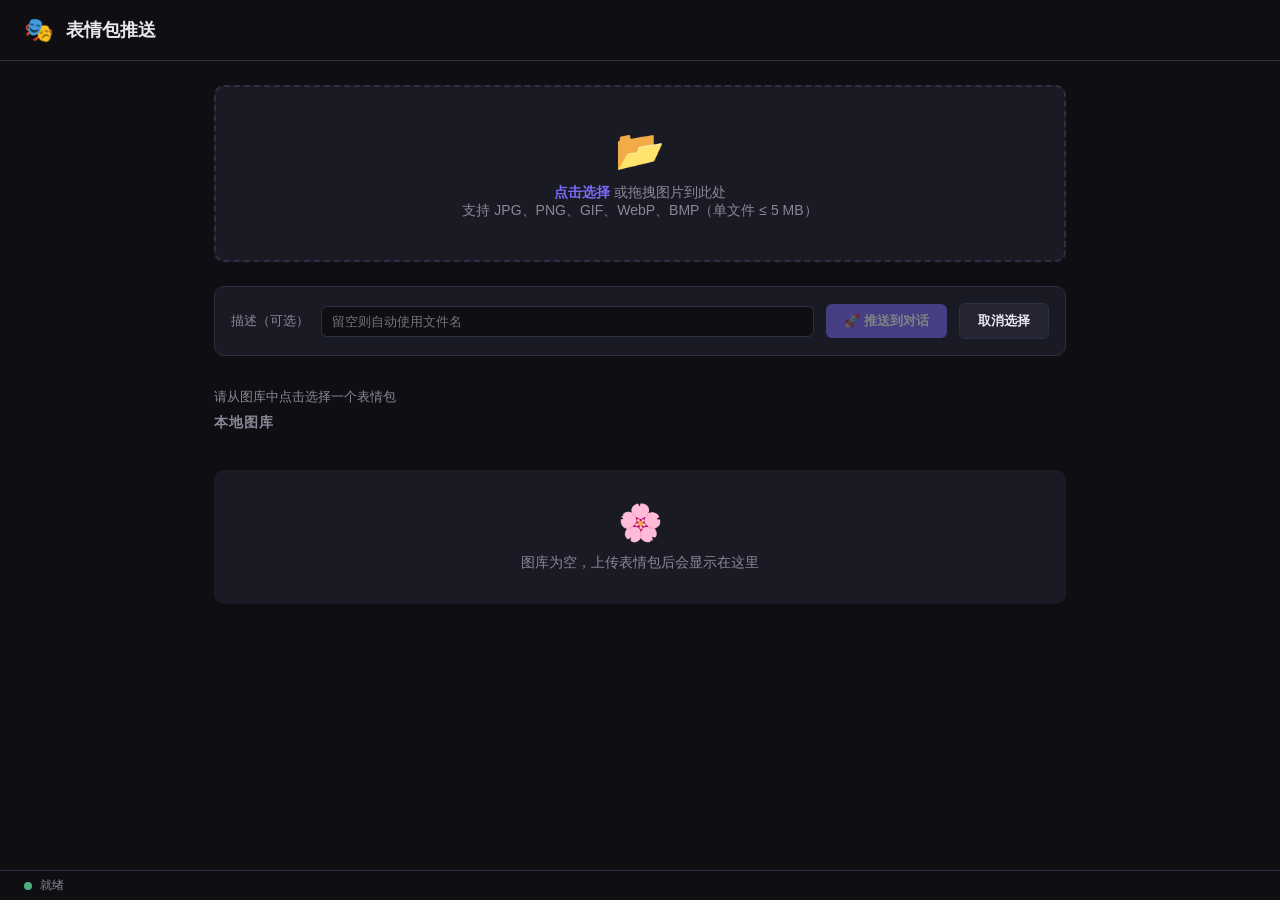
==== plugin/plugins/emoji_pusher/static/index.html @ 3d47edd1 "feat: add emoji_pusher plugin with Web UI, push_message integration, and unit tests Agent-Logs-Url: " ====
<!DOCTYPE html>
<html lang="zh-CN">
<head>
  <meta charset="UTF-8" />
  <meta name="viewport" content="width=device-width, initial-scale=1.0" />
  <title>表情包推送 — N.E.K.O</title>
  <style>
    *, *::before, *::after { box-sizing: border-box; margin: 0; padding: 0; }

    :root {
      --bg: #0f0f13;
      --surface: #1a1a24;
      --surface2: #242433;
      --border: #2e2e44;
      --accent: #7c6af7;
      --accent-hover: #9a8bff;
      --text: #e8e8f0;
      --text-muted: #888899;
      --success: #4caf7d;
      --error: #e05353;
      --radius: 10px;
    }

    body {
      font-family: -apple-system, BlinkMacSystemFont, "Segoe UI", Roboto, sans-serif;
      background: var(--bg);
      color: var(--text);
      min-height: 100vh;
      display: flex;
      flex-direction: column;
    }

    header {
      padding: 16px 24px;
      border-bottom: 1px solid var(--border);
      display: flex;
      align-items: center;
      gap: 12px;
    }
    header h1 { font-size: 18px; font-weight: 600; }
    header span { font-size: 24px; }

    main {
      flex: 1;
      padding: 24px;
      max-width: 900px;
      margin: 0 auto;
      width: 100%;
    }

    /* Upload zone */
    .upload-zone {
      border: 2px dashed var(--border);
      border-radius: var(--radius);
      padding: 40px 24px;
      text-align: center;
      cursor: pointer;
      transition: border-color .2s, background .2s;
      background: var(--surface);
      margin-bottom: 24px;
    }
    .upload-zone:hover, .upload-zone.drag-over {
      border-color: var(--accent);
      background: var(--surface2);
    }
    .upload-zone input[type="file"] { display: none; }
    .upload-zone .icon { font-size: 40px; margin-bottom: 10px; }
    .upload-zone p { color: var(--text-muted); font-size: 14px; }
    .upload-zone strong { color: var(--accent); }

    /* Gallery */
    .section-title {
      font-size: 14px;
      font-weight: 600;
      color: var(--text-muted);
      text-transform: uppercase;
      letter-spacing: .06em;
      margin-bottom: 14px;
    }

    .gallery {
      display: grid;
      grid-template-columns: repeat(auto-fill, minmax(130px, 1fr));
      gap: 12px;
      margin-bottom: 24px;
    }

    .emoji-card {
      background: var(--surface);
      border: 1px solid var(--border);
      border-radius: var(--radius);
      overflow: hidden;
      display: flex;
      flex-direction: column;
      cursor: pointer;
      transition: border-color .15s, transform .1s;
      position: relative;
    }
    .emoji-card:hover { border-color: var(--accent); transform: translateY(-2px); }
    .emoji-card.selected { border-color: var(--accent); box-shadow: 0 0 0 2px var(--accent); }

    .emoji-card img {
      width: 100%;
      aspect-ratio: 1;
      object-fit: contain;
      background: #111118;
      padding: 8px;
    }
    .emoji-card-name {
      font-size: 11px;
      color: var(--text-muted);
      padding: 6px 8px;
      overflow: hidden;
      text-overflow: ellipsis;
      white-space: nowrap;
    }
    .emoji-card-del {
      position: absolute;
      top: 4px; right: 4px;
      width: 20px; height: 20px;
      border-radius: 50%;
      background: rgba(0,0,0,.6);
      border: none;
      color: #fff;
      font-size: 12px;
      cursor: pointer;
      display: none;
      align-items: center;
      justify-content: center;
      line-height: 1;
    }
    .emoji-card:hover .emoji-card-del { display: flex; }
    .emoji-card-del:hover { background: var(--error); }

    .empty-state {
      text-align: center;
      color: var(--text-muted);
      padding: 32px;
      font-size: 14px;
      background: var(--surface);
      border-radius: var(--radius);
      margin-bottom: 24px;
    }
    .empty-state .empty-icon { font-size: 36px; display: block; margin-bottom: 10px; }

    /* Action bar */
    .action-bar {
      display: flex;
      gap: 12px;
      align-items: center;
      flex-wrap: wrap;
      padding: 16px;
      background: var(--surface);
      border-radius: var(--radius);
      border: 1px solid var(--border);
      margin-bottom: 24px;
    }
    .action-bar label { font-size: 13px; color: var(--text-muted); }
    .action-bar input[type="text"] {
      flex: 1;
      min-width: 160px;
      background: var(--bg);
      border: 1px solid var(--border);
      border-radius: 6px;
      color: var(--text);
      padding: 7px 10px;
      font-size: 13px;
      outline: none;
    }
    .action-bar input[type="text"]:focus { border-color: var(--accent); }

    button {
      padding: 8px 18px;
      border-radius: 6px;
      border: none;
      font-size: 13px;
      font-weight: 600;
      cursor: pointer;
      transition: background .15s, opacity .15s;
    }
    button:disabled { opacity: .45; cursor: not-allowed; }

    .btn-primary {
      background: var(--accent);
      color: #fff;
    }
    .btn-primary:hover:not(:disabled) { background: var(--accent-hover); }
    .btn-secondary {
      background: var(--surface2);
      color: var(--text);
      border: 1px solid var(--border);
    }
    .btn-secondary:hover:not(:disabled) { border-color: var(--accent); }

    /* Toast */
    #toast-container {
      position: fixed;
      bottom: 24px; right: 24px;
      display: flex;
      flex-direction: column;
      gap: 8px;
      z-index: 9999;
    }
    .toast {
      padding: 10px 16px;
      border-radius: 8px;
      font-size: 13px;
      color: #fff;
      opacity: 0;
      transform: translateY(8px);
      animation: toast-in .2s forwards, toast-out .3s 2.7s forwards;
      min-width: 200px;
      max-width: 320px;
    }
    .toast.success { background: var(--success); }
    .toast.error { background: var(--error); }
    .toast.info { background: var(--accent); }
    @keyframes toast-in  { to { opacity: 1; transform: none; } }
    @keyframes toast-out { to { opacity: 0; transform: translateY(8px); } }

    /* Status bar */
    #status-bar {
      padding: 6px 24px;
      font-size: 12px;
      color: var(--text-muted);
      border-top: 1px solid var(--border);
      display: flex;
      align-items: center;
      gap: 8px;
    }
    #status-dot {
      width: 8px; height: 8px;
      border-radius: 50%;
      background: var(--text-muted);
      transition: background .3s;
    }
    #status-dot.ok { background: var(--success); }
    #status-dot.busy { background: #f0a040; animation: pulse 1s infinite; }
    @keyframes pulse { 0%,100%{opacity:1} 50%{opacity:.4} }

    .selected-hint {
      font-size: 13px;
      color: var(--text-muted);
      padding: 8px 0;
    }
    .selected-hint strong { color: var(--accent); }
  </style>
</head>
<body>
  <header>
    <span>🎭</span>
    <h1>表情包推送</h1>
  </header>

  <main>
    <!-- Upload Zone -->
    <div class="upload-zone" id="drop-zone">
      <input type="file" id="file-input" accept=".jpg,.jpeg,.png,.gif,.webp,.bmp" multiple />
      <div class="icon">📂</div>
      <p><strong>点击选择</strong> 或拖拽图片到此处</p>
      <p>支持 JPG、PNG、GIF、WebP、BMP（单文件 ≤ 5 MB）</p>
    </div>

    <!-- Action bar -->
    <div class="action-bar">
      <label for="desc-input">描述（可选）</label>
      <input type="text" id="desc-input" placeholder="留空则自动使用文件名" maxlength="120" />
      <button class="btn-primary" id="btn-push" disabled>🚀 推送到对话</button>
      <button class="btn-secondary" id="btn-clear-sel">取消选择</button>
    </div>

    <div class="selected-hint" id="sel-hint">请从图库中点击选择一个表情包</div>

    <!-- Gallery -->
    <div class="section-title">本地图库</div>
    <div id="gallery" class="gallery"></div>
  </main>

  <footer id="status-bar">
    <div id="status-dot"></div>
    <span id="status-text">就绪</span>
  </footer>

  <div id="toast-container"></div>

  <script>
    "use strict";

    // ────────── Config ──────────
    // Derive plugin server origin from current page origin
    // The static UI is served by the plugin server itself, so same origin applies.
    const API_BASE = "";          // same origin as the page
    const PLUGIN_ID = "emoji_pusher";
    const ENTRY_PUSH = "push_emoji";
    const LS_KEY = "neko_emoji_gallery_v1";
    const MAX_SIZE = 5 * 1024 * 1024;

    // ────────── State ──────────
    let gallery = [];   // [{id, filename, dataUrl, size}]
    let selectedId = null;

    // ────────── Helpers ──────────
    function toast(msg, type = "info") {
      const el = document.createElement("div");
      el.className = `toast ${type}`;
      el.textContent = msg;
      document.getElementById("toast-container").appendChild(el);
      setTimeout(() => el.remove(), 3200);
    }

    function setStatus(text, state = "ok") {
      document.getElementById("status-text").textContent = text;
      const dot = document.getElementById("status-dot");
      dot.className = state === "busy" ? "busy" : (state === "ok" ? "ok" : "");
    }

    function loadGallery() {
      try {
        const raw = localStorage.getItem(LS_KEY);
        gallery = raw ? JSON.parse(raw) : [];
      } catch { gallery = []; }
      renderGallery();
    }

    function saveGallery() {
      try { localStorage.setItem(LS_KEY, JSON.stringify(gallery)); } catch {}
    }

    function genId() {
      return Math.random().toString(36).slice(2, 10) + Date.now().toString(36);
    }

    // ────────── Gallery render ──────────
    function renderGallery() {
      const container = document.getElementById("gallery");
      container.innerHTML = "";

      if (gallery.length === 0) {
        container.outerHTML; // keep selector valid
        const empty = document.getElementById("gallery");
        empty.innerHTML = "";
        // show empty state
        const es = document.createElement("div");
        es.className = "empty-state";
        es.innerHTML = `<span class="empty-icon">🌸</span>图库为空，上传表情包后会显示在这里`;
        empty.parentNode.insertBefore(es, empty.nextSibling);
        return;
      }

      // remove any old empty-state
      const old = document.querySelector(".empty-state");
      if (old) old.remove();

      gallery.forEach(item => {
        const card = document.createElement("div");
        card.className = "emoji-card" + (item.id === selectedId ? " selected" : "");
        card.dataset.id = item.id;

        const img = document.createElement("img");
        img.src = item.dataUrl;
        img.alt = item.filename;
        img.loading = "lazy";

        const nameEl = document.createElement("div");
        nameEl.className = "emoji-card-name";
        nameEl.textContent = item.filename;
        nameEl.title = item.filename;

        const delBtn = document.createElement("button");
        delBtn.className = "emoji-card-del";
        delBtn.textContent = "×";
        delBtn.title = "从图库删除";
        delBtn.addEventListener("click", e => {
          e.stopPropagation();
          deleteItem(item.id);
        });

        card.appendChild(img);
        card.appendChild(nameEl);
        card.appendChild(delBtn);
        card.addEventListener("click", () => selectItem(item.id));
        container.appendChild(card);
      });
    }

    function selectItem(id) {
      selectedId = id;
      renderGallery();
      const item = gallery.find(g => g.id === id);
      const hint = document.getElementById("sel-hint");
      if (item) {
        hint.innerHTML = `已选择: <strong>${escapeHtml(item.filename)}</strong>（${formatSize(item.size)}）`;
      }
      document.getElementById("btn-push").disabled = false;
    }

    function deleteItem(id) {
      gallery = gallery.filter(g => g.id !== id);
      if (selectedId === id) {
        selectedId = null;
        document.getElementById("btn-push").disabled = true;
        document.getElementById("sel-hint").textContent = "请从图库中点击选择一个表情包";
      }
      saveGallery();
      renderGallery();
    }

    // ────────── File handling ──────────
    function addFiles(files) {
      let added = 0;
      Array.from(files).forEach(file => {
        if (file.size > MAX_SIZE) {
          toast(`${file.name} 超过 5 MB 限制，已跳过`, "error");
          return;
        }
        const allowed = [".jpg",".jpeg",".png",".gif",".webp",".bmp"];
        const ext = file.name.slice(file.name.lastIndexOf(".")).toLowerCase();
        if (!allowed.includes(ext)) {
          toast(`不支持的格式: ${ext}，已跳过`, "error");
          return;
        }

        const reader = new FileReader();
        reader.onload = e => {
          gallery.push({ id: genId(), filename: file.name, dataUrl: e.target.result, size: file.size });
          saveGallery();
          renderGallery();
        };
        reader.readAsDataURL(file);
        added++;
      });
      if (added > 0) toast(`已添加 ${added} 张表情包`, "success");
    }

    // ────────── Push ──────────
    async function pushSelected() {
      const item = gallery.find(g => g.id === selectedId);
      if (!item) { toast("请先选择一个表情包", "error"); return; }

      const descInput = document.getElementById("desc-input");
      const description = descInput.value.trim();

      setStatus("推送中…", "busy");
      document.getElementById("btn-push").disabled = true;

      // Strip data URI prefix before sending
      let b64 = item.dataUrl;
      if (b64.includes(",")) b64 = b64.split(",")[1];

      try {
        const resp = await fetch(`${API_BASE}/runs`, {
          method: "POST",
          headers: { "Content-Type": "application/json" },
          body: JSON.stringify({
            plugin_id: PLUGIN_ID,
            entry_id: ENTRY_PUSH,
            args: {
              image_base64: b64,
              filename: item.filename,
              description: description,
            },
          }),
        });

        const data = await resp.json().catch(() => ({}));

        if (!resp.ok) {
          const msg = data?.detail || data?.message || `HTTP ${resp.status}`;
          throw new Error(msg);
        }

        toast(`✅ 表情包已推送到对话！`, "success");
        setStatus("推送成功", "ok");
      } catch (err) {
        toast(`推送失败: ${err.message}`, "error");
        setStatus("推送失败", "");
      } finally {
        document.getElementById("btn-push").disabled = (selectedId === null);
      }
    }

    // ────────── Utilities ──────────
    function formatSize(bytes) {
      if (bytes < 1024) return bytes + " B";
      if (bytes < 1024 * 1024) return (bytes / 1024).toFixed(1) + " KB";
      return (bytes / (1024 * 1024)).toFixed(1) + " MB";
    }

    function escapeHtml(s) {
      return s.replace(/&/g,"&amp;").replace(/</g,"&lt;").replace(/>/g,"&gt;");
    }

    // ────────── Event listeners ──────────
    const dropZone = document.getElementById("drop-zone");
    const fileInput = document.getElementById("file-input");

    dropZone.addEventListener("click", () => fileInput.click());
    fileInput.addEventListener("change", e => addFiles(e.target.files));

    dropZone.addEventListener("dragover", e => {
      e.preventDefault();
      dropZone.classList.add("drag-over");
    });
    dropZone.addEventListener("dragleave", () => dropZone.classList.remove("drag-over"));
    dropZone.addEventListener("drop", e => {
      e.preventDefault();
      dropZone.classList.remove("drag-over");
      addFiles(e.dataTransfer.files);
    });

    document.getElementById("btn-push").addEventListener("click", pushSelected);
    document.getElementById("btn-clear-sel").addEventListener("click", () => {
      selectedId = null;
      document.getElementById("btn-push").disabled = true;
      document.getElementById("sel-hint").textContent = "请从图库中点击选择一个表情包";
      renderGallery();
    });

    // ────────── Init ──────────
    loadGallery();
    setStatus("就绪", "ok");
  </script>
</body>
</html>
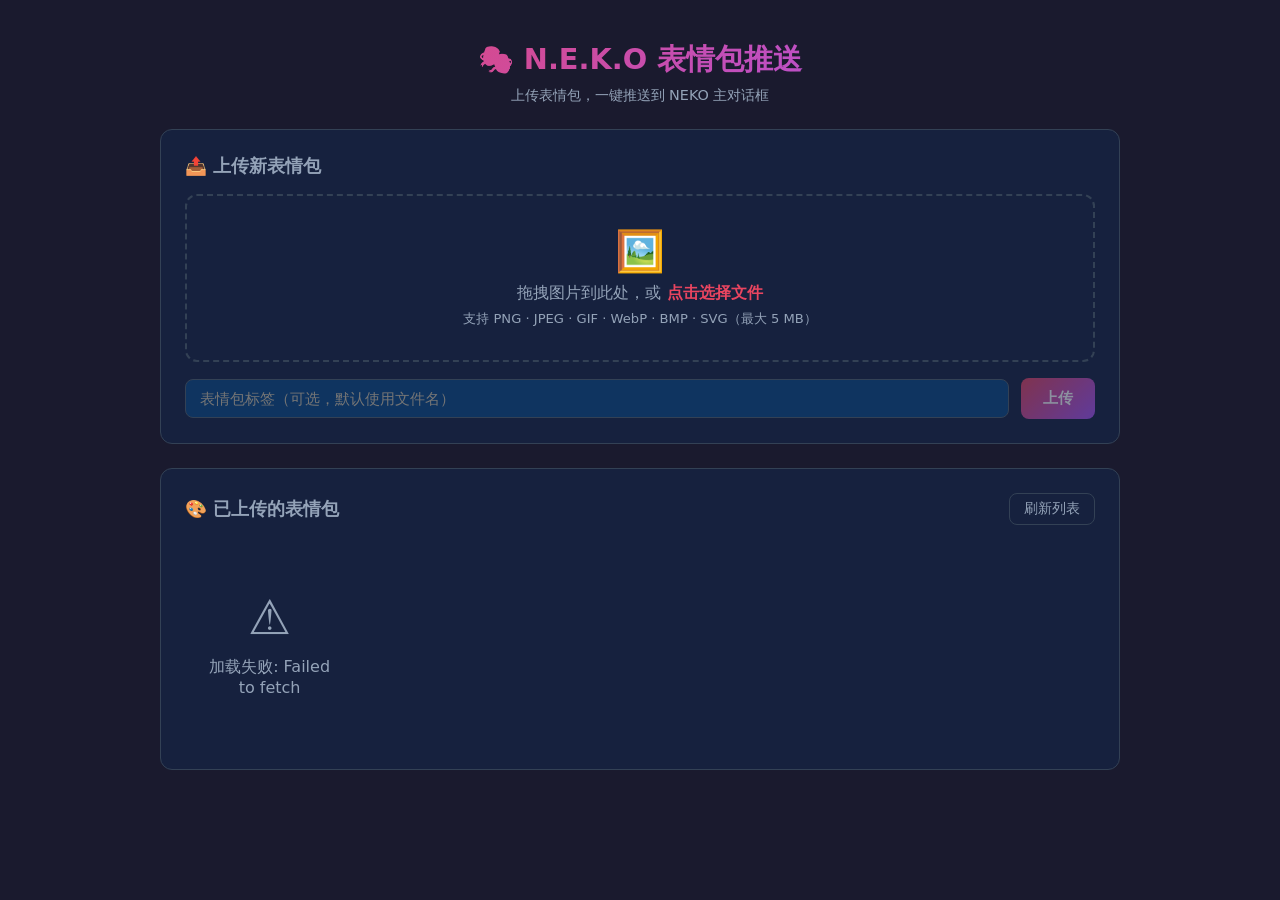
==== commit 0d7b3469: "feat: add emoji_pusher plugin with Web UI and proactive push to main chat Agent-Logs-Url: https://gi" ====
--- a/plugin/plugins/emoji_pusher/static/index.html
+++ b/plugin/plugins/emoji_pusher/static/index.html
@@ -3,522 +3,489 @@
 <head>
   <meta charset="UTF-8" />
   <meta name="viewport" content="width=device-width, initial-scale=1.0" />
-  <title>表情包推送 — N.E.K.O</title>
+  <title>N.E.K.O 表情包推送</title>
   <style>
-    *, *::before, *::after { box-sizing: border-box; margin: 0; padding: 0; }
-
     :root {
-      --bg: #0f0f13;
-      --surface: #1a1a24;
-      --surface2: #242433;
-      --border: #2e2e44;
-      --accent: #7c6af7;
-      --accent-hover: #9a8bff;
-      --text: #e8e8f0;
-      --text-muted: #888899;
-      --success: #4caf7d;
-      --error: #e05353;
-      --radius: 10px;
-    }
-
+      --bg: #1a1a2e;
+      --surface: #16213e;
+      --surface2: #0f3460;
+      --accent: #e94560;
+      --accent2: #a855f7;
+      --text: #e2e8f0;
+      --text-dim: #94a3b8;
+      --border: #334155;
+      --success: #10b981;
+      --error: #ef4444;
+      --radius: 12px;
+    }
+    * { box-sizing: border-box; margin: 0; padding: 0; }
     body {
-      font-family: -apple-system, BlinkMacSystemFont, "Segoe UI", Roboto, sans-serif;
       background: var(--bg);
       color: var(--text);
+      font-family: 'Segoe UI', system-ui, sans-serif;
       min-height: 100vh;
-      display: flex;
-      flex-direction: column;
-    }
-
+      padding: 20px;
+    }
     header {
-      padding: 16px 24px;
-      border-bottom: 1px solid var(--border);
-      display: flex;
-      align-items: center;
-      gap: 12px;
-    }
-    header h1 { font-size: 18px; font-weight: 600; }
-    header span { font-size: 24px; }
-
-    main {
-      flex: 1;
+      text-align: center;
+      padding: 20px 0 24px;
+    }
+    header h1 {
+      font-size: 1.8rem;
+      background: linear-gradient(135deg, var(--accent), var(--accent2));
+      -webkit-background-clip: text;
+      -webkit-text-fill-color: transparent;
+      background-clip: text;
+    }
+    header p { color: var(--text-dim); margin-top: 6px; font-size: 0.9rem; }
+
+    .container { max-width: 960px; margin: 0 auto; }
+
+    /* Upload zone */
+    .upload-section {
+      background: var(--surface);
+      border-radius: var(--radius);
       padding: 24px;
-      max-width: 900px;
-      margin: 0 auto;
-      width: 100%;
-    }
-
-    /* Upload zone */
-    .upload-zone {
+      margin-bottom: 24px;
+      border: 1px solid var(--border);
+    }
+    .upload-section h2 { font-size: 1.1rem; margin-bottom: 16px; color: var(--text-dim); }
+    .drop-zone {
       border: 2px dashed var(--border);
       border-radius: var(--radius);
-      padding: 40px 24px;
+      padding: 32px;
       text-align: center;
       cursor: pointer;
-      transition: border-color .2s, background .2s;
+      transition: all 0.2s;
+      position: relative;
+    }
+    .drop-zone:hover, .drop-zone.drag-over {
+      border-color: var(--accent);
+      background: rgba(233, 69, 96, 0.05);
+    }
+    .drop-zone input[type="file"] {
+      position: absolute; inset: 0; opacity: 0; cursor: pointer; width: 100%; height: 100%;
+    }
+    .drop-zone .icon { font-size: 2.5rem; margin-bottom: 8px; }
+    .drop-zone p { color: var(--text-dim); }
+    .drop-zone p strong { color: var(--accent); }
+
+    .label-row {
+      display: flex; gap: 12px; margin-top: 16px; align-items: center;
+    }
+    .label-row input[type="text"] {
+      flex: 1;
+      background: var(--surface2);
+      border: 1px solid var(--border);
+      color: var(--text);
+      border-radius: 8px;
+      padding: 10px 14px;
+      font-size: 0.95rem;
+      outline: none;
+      transition: border-color 0.2s;
+    }
+    .label-row input[type="text"]:focus { border-color: var(--accent); }
+    button.btn {
+      padding: 10px 22px;
+      border: none;
+      border-radius: 8px;
+      font-size: 0.95rem;
+      cursor: pointer;
+      transition: all 0.2s;
+      font-weight: 600;
+    }
+    button.btn-primary {
+      background: linear-gradient(135deg, var(--accent), var(--accent2));
+      color: white;
+    }
+    button.btn-primary:hover { opacity: 0.85; transform: translateY(-1px); }
+    button.btn-primary:disabled { opacity: 0.5; cursor: not-allowed; transform: none; }
+    button.btn-push {
+      background: linear-gradient(135deg, #10b981, #0ea5e9);
+      color: white;
+      padding: 8px 16px;
+      font-size: 0.88rem;
+    }
+    button.btn-push:hover { opacity: 0.85; }
+    button.btn-danger {
+      background: transparent;
+      border: 1px solid var(--error);
+      color: var(--error);
+      padding: 6px 12px;
+      font-size: 0.82rem;
+    }
+    button.btn-danger:hover { background: rgba(239,68,68,0.1); }
+
+    /* Preview before upload */
+    #preview-container {
+      display: none;
+      margin-top: 16px;
+      background: var(--surface2);
+      border-radius: var(--radius);
+      padding: 16px;
+      align-items: center;
+      gap: 16px;
+    }
+    #preview-container img {
+      max-width: 120px;
+      max-height: 120px;
+      border-radius: 8px;
+      object-fit: contain;
+      background: rgba(255,255,255,0.05);
+    }
+    #preview-info { flex: 1; }
+    #preview-info .filename { font-weight: 600; margin-bottom: 4px; }
+    #preview-info .filesize { color: var(--text-dim); font-size: 0.85rem; }
+
+    /* Toast */
+    #toast {
+      position: fixed; bottom: 24px; right: 24px;
+      background: var(--surface2);
+      border: 1px solid var(--border);
+      border-radius: var(--radius);
+      padding: 12px 20px;
+      font-size: 0.9rem;
+      opacity: 0;
+      transform: translateY(10px);
+      transition: all 0.3s;
+      pointer-events: none;
+      max-width: 320px;
+      z-index: 1000;
+    }
+    #toast.show { opacity: 1; transform: translateY(0); }
+    #toast.success { border-color: var(--success); color: var(--success); }
+    #toast.error { border-color: var(--error); color: var(--error); }
+
+    /* Emoji grid */
+    .gallery-section {
       background: var(--surface);
-      margin-bottom: 24px;
-    }
-    .upload-zone:hover, .upload-zone.drag-over {
-      border-color: var(--accent);
+      border-radius: var(--radius);
+      padding: 24px;
+      border: 1px solid var(--border);
+    }
+    .gallery-header {
+      display: flex; justify-content: space-between; align-items: center; margin-bottom: 16px;
+    }
+    .gallery-header h2 { font-size: 1.1rem; color: var(--text-dim); }
+    .refresh-btn {
+      background: transparent;
+      border: 1px solid var(--border);
+      color: var(--text-dim);
+      padding: 6px 14px;
+      border-radius: 8px;
+      cursor: pointer;
+      font-size: 0.85rem;
+      transition: all 0.2s;
+    }
+    .refresh-btn:hover { border-color: var(--accent2); color: var(--accent2); }
+
+    .emoji-grid {
+      display: grid;
+      grid-template-columns: repeat(auto-fill, minmax(160px, 1fr));
+      gap: 16px;
+    }
+    .emoji-card {
       background: var(--surface2);
-    }
-    .upload-zone input[type="file"] { display: none; }
-    .upload-zone .icon { font-size: 40px; margin-bottom: 10px; }
-    .upload-zone p { color: var(--text-muted); font-size: 14px; }
-    .upload-zone strong { color: var(--accent); }
-
-    /* Gallery */
-    .section-title {
-      font-size: 14px;
+      border-radius: var(--radius);
+      overflow: hidden;
+      border: 1px solid var(--border);
+      transition: transform 0.2s, border-color 0.2s;
+    }
+    .emoji-card:hover { transform: translateY(-2px); border-color: var(--accent2); }
+    .emoji-card .img-wrap {
+      height: 120px;
+      display: flex; align-items: center; justify-content: center;
+      background: rgba(255,255,255,0.03);
+      padding: 8px;
+    }
+    .emoji-card img {
+      max-width: 100%; max-height: 100%;
+      object-fit: contain;
+      border-radius: 4px;
+    }
+    .emoji-card .card-body { padding: 12px; }
+    .emoji-card .label {
       font-weight: 600;
-      color: var(--text-muted);
-      text-transform: uppercase;
-      letter-spacing: .06em;
-      margin-bottom: 14px;
-    }
-
-    .gallery {
-      display: grid;
-      grid-template-columns: repeat(auto-fill, minmax(130px, 1fr));
-      gap: 12px;
-      margin-bottom: 24px;
-    }
-
-    .emoji-card {
-      background: var(--surface);
-      border: 1px solid var(--border);
-      border-radius: var(--radius);
-      overflow: hidden;
-      display: flex;
-      flex-direction: column;
-      cursor: pointer;
-      transition: border-color .15s, transform .1s;
-      position: relative;
-    }
-    .emoji-card:hover { border-color: var(--accent); transform: translateY(-2px); }
-    .emoji-card.selected { border-color: var(--accent); box-shadow: 0 0 0 2px var(--accent); }
-
-    .emoji-card img {
-      width: 100%;
-      aspect-ratio: 1;
-      object-fit: contain;
-      background: #111118;
-      padding: 8px;
-    }
-    .emoji-card-name {
-      font-size: 11px;
-      color: var(--text-muted);
-      padding: 6px 8px;
+      font-size: 0.9rem;
+      margin-bottom: 8px;
+      white-space: nowrap;
       overflow: hidden;
       text-overflow: ellipsis;
-      white-space: nowrap;
-    }
-    .emoji-card-del {
-      position: absolute;
-      top: 4px; right: 4px;
-      width: 20px; height: 20px;
-      border-radius: 50%;
-      background: rgba(0,0,0,.6);
-      border: none;
-      color: #fff;
-      font-size: 12px;
-      cursor: pointer;
-      display: none;
-      align-items: center;
-      justify-content: center;
-      line-height: 1;
-    }
-    .emoji-card:hover .emoji-card-del { display: flex; }
-    .emoji-card-del:hover { background: var(--error); }
+    }
+    .card-actions { display: flex; gap: 8px; flex-wrap: wrap; }
+
+    .push-msg-input {
+      width: 100%;
+      background: var(--surface);
+      border: 1px solid var(--border);
+      color: var(--text);
+      border-radius: 6px;
+      padding: 6px 10px;
+      font-size: 0.82rem;
+      margin-bottom: 8px;
+      outline: none;
+    }
+    .push-msg-input:focus { border-color: var(--accent2); }
+    .push-msg-input::placeholder { color: var(--text-dim); }
 
     .empty-state {
       text-align: center;
-      color: var(--text-muted);
-      padding: 32px;
-      font-size: 14px;
-      background: var(--surface);
-      border-radius: var(--radius);
-      margin-bottom: 24px;
-    }
-    .empty-state .empty-icon { font-size: 36px; display: block; margin-bottom: 10px; }
-
-    /* Action bar */
-    .action-bar {
-      display: flex;
-      gap: 12px;
-      align-items: center;
-      flex-wrap: wrap;
-      padding: 16px;
-      background: var(--surface);
-      border-radius: var(--radius);
-      border: 1px solid var(--border);
-      margin-bottom: 24px;
-    }
-    .action-bar label { font-size: 13px; color: var(--text-muted); }
-    .action-bar input[type="text"] {
-      flex: 1;
-      min-width: 160px;
-      background: var(--bg);
-      border: 1px solid var(--border);
-      border-radius: 6px;
-      color: var(--text);
-      padding: 7px 10px;
-      font-size: 13px;
-      outline: none;
-    }
-    .action-bar input[type="text"]:focus { border-color: var(--accent); }
-
-    button {
-      padding: 8px 18px;
-      border-radius: 6px;
-      border: none;
-      font-size: 13px;
-      font-weight: 600;
-      cursor: pointer;
-      transition: background .15s, opacity .15s;
-    }
-    button:disabled { opacity: .45; cursor: not-allowed; }
-
-    .btn-primary {
-      background: var(--accent);
-      color: #fff;
-    }
-    .btn-primary:hover:not(:disabled) { background: var(--accent-hover); }
-    .btn-secondary {
-      background: var(--surface2);
-      color: var(--text);
-      border: 1px solid var(--border);
-    }
-    .btn-secondary:hover:not(:disabled) { border-color: var(--accent); }
-
-    /* Toast */
-    #toast-container {
-      position: fixed;
-      bottom: 24px; right: 24px;
-      display: flex;
-      flex-direction: column;
-      gap: 8px;
-      z-index: 9999;
-    }
-    .toast {
-      padding: 10px 16px;
-      border-radius: 8px;
-      font-size: 13px;
-      color: #fff;
-      opacity: 0;
-      transform: translateY(8px);
-      animation: toast-in .2s forwards, toast-out .3s 2.7s forwards;
-      min-width: 200px;
-      max-width: 320px;
-    }
-    .toast.success { background: var(--success); }
-    .toast.error { background: var(--error); }
-    .toast.info { background: var(--accent); }
-    @keyframes toast-in  { to { opacity: 1; transform: none; } }
-    @keyframes toast-out { to { opacity: 0; transform: translateY(8px); } }
-
-    /* Status bar */
-    #status-bar {
-      padding: 6px 24px;
-      font-size: 12px;
-      color: var(--text-muted);
-      border-top: 1px solid var(--border);
-      display: flex;
-      align-items: center;
-      gap: 8px;
-    }
-    #status-dot {
-      width: 8px; height: 8px;
+      padding: 48px 24px;
+      color: var(--text-dim);
+    }
+    .empty-state .icon { font-size: 3rem; margin-bottom: 12px; }
+
+    .spinner {
+      display: inline-block;
+      width: 16px; height: 16px;
+      border: 2px solid rgba(255,255,255,0.3);
+      border-top-color: white;
       border-radius: 50%;
-      background: var(--text-muted);
-      transition: background .3s;
-    }
-    #status-dot.ok { background: var(--success); }
-    #status-dot.busy { background: #f0a040; animation: pulse 1s infinite; }
-    @keyframes pulse { 0%,100%{opacity:1} 50%{opacity:.4} }
-
-    .selected-hint {
-      font-size: 13px;
-      color: var(--text-muted);
-      padding: 8px 0;
-    }
-    .selected-hint strong { color: var(--accent); }
+      animation: spin 0.6s linear infinite;
+      vertical-align: middle;
+      margin-right: 6px;
+    }
+    @keyframes spin { to { transform: rotate(360deg); } }
   </style>
 </head>
 <body>
-  <header>
-    <span>🎭</span>
-    <h1>表情包推送</h1>
-  </header>
-
-  <main>
-    <!-- Upload Zone -->
-    <div class="upload-zone" id="drop-zone">
-      <input type="file" id="file-input" accept=".jpg,.jpeg,.png,.gif,.webp,.bmp" multiple />
-      <div class="icon">📂</div>
-      <p><strong>点击选择</strong> 或拖拽图片到此处</p>
-      <p>支持 JPG、PNG、GIF、WebP、BMP（单文件 ≤ 5 MB）</p>
+  <div class="container">
+    <header>
+      <h1>🎭 N.E.K.O 表情包推送</h1>
+      <p>上传表情包，一键推送到 NEKO 主对话框</p>
+    </header>
+
+    <!-- Upload Section -->
+    <div class="upload-section">
+      <h2>📤 上传新表情包</h2>
+      <div class="drop-zone" id="drop-zone">
+        <input type="file" id="file-input" accept="image/*" />
+        <div class="icon">🖼️</div>
+        <p>拖拽图片到此处，或 <strong>点击选择文件</strong></p>
+        <p style="margin-top:6px; font-size:0.82rem;">支持 PNG · JPEG · GIF · WebP · BMP · SVG（最大 5 MB）</p>
+      </div>
+      <div id="preview-container">
+        <img id="preview-img" src="" alt="预览" />
+        <div id="preview-info">
+          <div class="filename" id="preview-filename"></div>
+          <div class="filesize" id="preview-filesize"></div>
+        </div>
+      </div>
+      <div class="label-row">
+        <input type="text" id="label-input" placeholder="表情包标签（可选，默认使用文件名）" />
+        <button class="btn btn-primary" id="upload-btn" disabled>上传</button>
+      </div>
     </div>
 
-    <!-- Action bar -->
-    <div class="action-bar">
-      <label for="desc-input">描述（可选）</label>
-      <input type="text" id="desc-input" placeholder="留空则自动使用文件名" maxlength="120" />
-      <button class="btn-primary" id="btn-push" disabled>🚀 推送到对话</button>
-      <button class="btn-secondary" id="btn-clear-sel">取消选择</button>
+    <!-- Gallery Section -->
+    <div class="gallery-section">
+      <div class="gallery-header">
+        <h2>🎨 已上传的表情包</h2>
+        <button class="refresh-btn" id="refresh-btn">刷新列表</button>
+      </div>
+      <div class="emoji-grid" id="emoji-grid">
+        <div class="empty-state">
+          <div class="icon">😶</div>
+          <div>加载中...</div>
+        </div>
+      </div>
     </div>
-
-    <div class="selected-hint" id="sel-hint">请从图库中点击选择一个表情包</div>
-
-    <!-- Gallery -->
-    <div class="section-title">本地图库</div>
-    <div id="gallery" class="gallery"></div>
-  </main>
-
-  <footer id="status-bar">
-    <div id="status-dot"></div>
-    <span id="status-text">就绪</span>
-  </footer>
-
-  <div id="toast-container"></div>
+  </div>
+
+  <div id="toast"></div>
 
   <script>
-    "use strict";
-
-    // ────────── Config ──────────
-    // Derive plugin server origin from current page origin
-    // The static UI is served by the plugin server itself, so same origin applies.
-    const API_BASE = "";          // same origin as the page
-    const PLUGIN_ID = "emoji_pusher";
-    const ENTRY_PUSH = "push_emoji";
-    const LS_KEY = "neko_emoji_gallery_v1";
-    const MAX_SIZE = 5 * 1024 * 1024;
-
-    // ────────── State ──────────
-    let gallery = [];   // [{id, filename, dataUrl, size}]
-    let selectedId = null;
-
-    // ────────── Helpers ──────────
-    function toast(msg, type = "info") {
-      const el = document.createElement("div");
-      el.className = `toast ${type}`;
-      el.textContent = msg;
-      document.getElementById("toast-container").appendChild(el);
-      setTimeout(() => el.remove(), 3200);
-    }
-
-    function setStatus(text, state = "ok") {
-      document.getElementById("status-text").textContent = text;
-      const dot = document.getElementById("status-dot");
-      dot.className = state === "busy" ? "busy" : (state === "ok" ? "ok" : "");
-    }
-
-    function loadGallery() {
+    const PLUGIN_SERVER_PORT = 48916;
+    const PLUGIN_ID = 'emoji_pusher';
+    const API_BASE = `http://localhost:${PLUGIN_SERVER_PORT}`;
+
+    // ── Helpers ──────────────────────────────────────────────────────────
+
+    function showToast(msg, type = 'success') {
+      const t = document.getElementById('toast');
+      t.textContent = msg;
+      t.className = `show ${type}`;
+      clearTimeout(t._timer);
+      t._timer = setTimeout(() => { t.className = ''; }, 3200);
+    }
+
+    function formatSize(bytes) {
+      if (bytes < 1024) return `${bytes} B`;
+      if (bytes < 1024 * 1024) return `${(bytes / 1024).toFixed(1)} KB`;
+      return `${(bytes / 1024 / 1024).toFixed(2)} MB`;
+    }
+
+    function callEntry(entryId, args = {}) {
+      return fetch(`${API_BASE}/runs`, {
+        method: 'POST',
+        headers: { 'Content-Type': 'application/json' },
+        body: JSON.stringify({ plugin_id: PLUGIN_ID, entry_id: entryId, args }),
+      }).then(r => r.json());
+    }
+
+    // ── File selection & preview ──────────────────────────────────────────
+
+    let selectedFile = null;
+
+    function handleFile(file) {
+      if (!file) return;
+      selectedFile = file;
+
+      const reader = new FileReader();
+      reader.onload = e => {
+        document.getElementById('preview-img').src = e.target.result;
+      };
+      reader.readAsDataURL(file);
+
+      document.getElementById('preview-filename').textContent = file.name;
+      document.getElementById('preview-filesize').textContent = formatSize(file.size);
+      document.getElementById('preview-container').style.display = 'flex';
+      document.getElementById('upload-btn').disabled = false;
+    }
+
+    document.getElementById('file-input').addEventListener('change', e => {
+      handleFile(e.target.files[0]);
+    });
+
+    const dropZone = document.getElementById('drop-zone');
+    dropZone.addEventListener('dragover', e => { e.preventDefault(); dropZone.classList.add('drag-over'); });
+    dropZone.addEventListener('dragleave', () => dropZone.classList.remove('drag-over'));
+    dropZone.addEventListener('drop', e => {
+      e.preventDefault();
+      dropZone.classList.remove('drag-over');
+      const file = e.dataTransfer.files[0];
+      if (file) handleFile(file);
+    });
+
+    // ── Upload ────────────────────────────────────────────────────────────
+
+    document.getElementById('upload-btn').addEventListener('click', async () => {
+      if (!selectedFile) return;
+      const btn = document.getElementById('upload-btn');
+      btn.disabled = true;
+      btn.innerHTML = '<span class="spinner"></span>上传中...';
+
       try {
-        const raw = localStorage.getItem(LS_KEY);
-        gallery = raw ? JSON.parse(raw) : [];
-      } catch { gallery = []; }
-      renderGallery();
-    }
-
-    function saveGallery() {
-      try { localStorage.setItem(LS_KEY, JSON.stringify(gallery)); } catch {}
-    }
-
-    function genId() {
-      return Math.random().toString(36).slice(2, 10) + Date.now().toString(36);
-    }
-
-    // ────────── Gallery render ──────────
-    function renderGallery() {
-      const container = document.getElementById("gallery");
-      container.innerHTML = "";
-
-      if (gallery.length === 0) {
-        container.outerHTML; // keep selector valid
-        const empty = document.getElementById("gallery");
-        empty.innerHTML = "";
-        // show empty state
-        const es = document.createElement("div");
-        es.className = "empty-state";
-        es.innerHTML = `<span class="empty-icon">🌸</span>图库为空，上传表情包后会显示在这里`;
-        empty.parentNode.insertBefore(es, empty.nextSibling);
-        return;
+        const arrayBuf = await selectedFile.arrayBuffer();
+        const uint8 = new Uint8Array(arrayBuf);
+        let binary = '';
+        for (let i = 0; i < uint8.byteLength; i++) binary += String.fromCharCode(uint8[i]);
+        const b64 = btoa(binary);
+
+        const label = document.getElementById('label-input').value.trim();
+        const result = await callEntry('upload_emoji', {
+          filename: selectedFile.name,
+          data: b64,
+          label,
+        });
+
+        if (result.status === 'ok' || result.result) {
+          showToast('✅ 表情包上传成功！', 'success');
+          selectedFile = null;
+          document.getElementById('preview-container').style.display = 'none';
+          document.getElementById('label-input').value = '';
+          document.getElementById('file-input').value = '';
+          btn.disabled = true;
+          btn.textContent = '上传';
+          await loadEmojis();
+        } else {
+          const errMsg = result.error || result.detail || '上传失败';
+          showToast(`❌ ${errMsg}`, 'error');
+          btn.disabled = false;
+          btn.textContent = '上传';
+        }
+      } catch (err) {
+        showToast(`❌ 网络错误: ${err.message}`, 'error');
+        btn.disabled = false;
+        btn.textContent = '上传';
       }
-
-      // remove any old empty-state
-      const old = document.querySelector(".empty-state");
-      if (old) old.remove();
-
-      gallery.forEach(item => {
-        const card = document.createElement("div");
-        card.className = "emoji-card" + (item.id === selectedId ? " selected" : "");
-        card.dataset.id = item.id;
-
-        const img = document.createElement("img");
-        img.src = item.dataUrl;
-        img.alt = item.filename;
-        img.loading = "lazy";
-
-        const nameEl = document.createElement("div");
-        nameEl.className = "emoji-card-name";
-        nameEl.textContent = item.filename;
-        nameEl.title = item.filename;
-
-        const delBtn = document.createElement("button");
-        delBtn.className = "emoji-card-del";
-        delBtn.textContent = "×";
-        delBtn.title = "从图库删除";
-        delBtn.addEventListener("click", e => {
-          e.stopPropagation();
-          deleteItem(item.id);
-        });
-
-        card.appendChild(img);
-        card.appendChild(nameEl);
-        card.appendChild(delBtn);
-        card.addEventListener("click", () => selectItem(item.id));
-        container.appendChild(card);
-      });
-    }
-
-    function selectItem(id) {
-      selectedId = id;
-      renderGallery();
-      const item = gallery.find(g => g.id === id);
-      const hint = document.getElementById("sel-hint");
-      if (item) {
-        hint.innerHTML = `已选择: <strong>${escapeHtml(item.filename)}</strong>（${formatSize(item.size)}）`;
-      }
-      document.getElementById("btn-push").disabled = false;
-    }
-
-    function deleteItem(id) {
-      gallery = gallery.filter(g => g.id !== id);
-      if (selectedId === id) {
-        selectedId = null;
-        document.getElementById("btn-push").disabled = true;
-        document.getElementById("sel-hint").textContent = "请从图库中点击选择一个表情包";
-      }
-      saveGallery();
-      renderGallery();
-    }
-
-    // ────────── File handling ──────────
-    function addFiles(files) {
-      let added = 0;
-      Array.from(files).forEach(file => {
-        if (file.size > MAX_SIZE) {
-          toast(`${file.name} 超过 5 MB 限制，已跳过`, "error");
+    });
+
+    // ── Gallery ───────────────────────────────────────────────────────────
+
+    async function loadEmojis() {
+      const grid = document.getElementById('emoji-grid');
+      grid.innerHTML = '<div class="empty-state"><div class="icon">⏳</div><div>加载中...</div></div>';
+
+      try {
+        const result = await callEntry('list_emojis', {});
+        const emojis = result?.result?.emojis || result?.emojis || [];
+
+        if (emojis.length === 0) {
+          grid.innerHTML = '<div class="empty-state"><div class="icon">😶</div><div>还没有表情包，快去上传一个吧！</div></div>';
           return;
         }
-        const allowed = [".jpg",".jpeg",".png",".gif",".webp",".bmp"];
-        const ext = file.name.slice(file.name.lastIndexOf(".")).toLowerCase();
-        if (!allowed.includes(ext)) {
-          toast(`不支持的格式: ${ext}，已跳过`, "error");
-          return;
+
+        grid.innerHTML = '';
+        emojis.forEach(em => {
+          const card = document.createElement('div');
+          card.className = 'emoji-card';
+          const imgUrl = em.url;
+          card.innerHTML = `
+            <div class="img-wrap">
+              <img src="${imgUrl}" alt="${em.label}" loading="lazy" onerror="this.src='data:image/svg+xml,<svg xmlns=%22http://www.w3.org/2000/svg%22 viewBox=%220 0 24 24%22><text y=%2218%22 font-size=%2218%22>🖼️</text></svg>'" />
+            </div>
+            <div class="card-body">
+              <div class="label" title="${em.label}">${em.label}</div>
+              <input class="push-msg-input" type="text" placeholder="附带文字（可选）" id="msg-${em.id}" />
+              <div class="card-actions">
+                <button class="btn btn-push" onclick="pushEmoji('${em.id}')">🚀 推送</button>
+                <button class="btn btn-danger" onclick="deleteEmoji('${em.id}', this)">删除</button>
+              </div>
+            </div>
+          `;
+          grid.appendChild(card);
+        });
+      } catch (err) {
+        grid.innerHTML = `<div class="empty-state"><div class="icon">⚠️</div><div>加载失败: ${err.message}</div></div>`;
+      }
+    }
+
+    async function pushEmoji(emojiId) {
+      const msgInput = document.getElementById(`msg-${emojiId}`);
+      const message = msgInput ? msgInput.value.trim() : '';
+
+      try {
+        const result = await callEntry('push_emoji', { emoji_id: emojiId, message });
+        if (result.status === 'ok' || result.result) {
+          showToast('🚀 表情包已推送到 NEKO！', 'success');
+          if (msgInput) msgInput.value = '';
+        } else {
+          const errMsg = result.error || result.detail || '推送失败';
+          showToast(`❌ ${errMsg}`, 'error');
         }
-
-        const reader = new FileReader();
-        reader.onload = e => {
-          gallery.push({ id: genId(), filename: file.name, dataUrl: e.target.result, size: file.size });
-          saveGallery();
-          renderGallery();
-        };
-        reader.readAsDataURL(file);
-        added++;
-      });
-      if (added > 0) toast(`已添加 ${added} 张表情包`, "success");
-    }
-
-    // ────────── Push ──────────
-    async function pushSelected() {
-      const item = gallery.find(g => g.id === selectedId);
-      if (!item) { toast("请先选择一个表情包", "error"); return; }
-
-      const descInput = document.getElementById("desc-input");
-      const description = descInput.value.trim();
-
-      setStatus("推送中…", "busy");
-      document.getElementById("btn-push").disabled = true;
-
-      // Strip data URI prefix before sending
-      let b64 = item.dataUrl;
-      if (b64.includes(",")) b64 = b64.split(",")[1];
+      } catch (err) {
+        showToast(`❌ 网络错误: ${err.message}`, 'error');
+      }
+    }
+
+    async function deleteEmoji(emojiId, btn) {
+      if (!confirm('确定要删除这个表情包吗？')) return;
+      btn.disabled = true;
+      btn.textContent = '删除中...';
 
       try {
-        const resp = await fetch(`${API_BASE}/runs`, {
-          method: "POST",
-          headers: { "Content-Type": "application/json" },
-          body: JSON.stringify({
-            plugin_id: PLUGIN_ID,
-            entry_id: ENTRY_PUSH,
-            args: {
-              image_base64: b64,
-              filename: item.filename,
-              description: description,
-            },
-          }),
-        });
-
-        const data = await resp.json().catch(() => ({}));
-
-        if (!resp.ok) {
-          const msg = data?.detail || data?.message || `HTTP ${resp.status}`;
-          throw new Error(msg);
+        const result = await callEntry('delete_emoji', { emoji_id: emojiId });
+        if (result.status === 'ok' || result.result) {
+          showToast('🗑️ 表情包已删除', 'success');
+          await loadEmojis();
+        } else {
+          const errMsg = result.error || result.detail || '删除失败';
+          showToast(`❌ ${errMsg}`, 'error');
+          btn.disabled = false;
+          btn.textContent = '删除';
         }
-
-        toast(`✅ 表情包已推送到对话！`, "success");
-        setStatus("推送成功", "ok");
       } catch (err) {
-        toast(`推送失败: ${err.message}`, "error");
-        setStatus("推送失败", "");
-      } finally {
-        document.getElementById("btn-push").disabled = (selectedId === null);
+        showToast(`❌ 网络错误: ${err.message}`, 'error');
+        btn.disabled = false;
+        btn.textContent = '删除';
       }
     }
 
-    // ────────── Utilities ──────────
-    function formatSize(bytes) {
-      if (bytes < 1024) return bytes + " B";
-      if (bytes < 1024 * 1024) return (bytes / 1024).toFixed(1) + " KB";
-      return (bytes / (1024 * 1024)).toFixed(1) + " MB";
-    }
-
-    function escapeHtml(s) {
-      return s.replace(/&/g,"&amp;").replace(/</g,"&lt;").replace(/>/g,"&gt;");
-    }
-
-    // ────────── Event listeners ──────────
-    const dropZone = document.getElementById("drop-zone");
-    const fileInput = document.getElementById("file-input");
-
-    dropZone.addEventListener("click", () => fileInput.click());
-    fileInput.addEventListener("change", e => addFiles(e.target.files));
-
-    dropZone.addEventListener("dragover", e => {
-      e.preventDefault();
-      dropZone.classList.add("drag-over");
-    });
-    dropZone.addEventListener("dragleave", () => dropZone.classList.remove("drag-over"));
-    dropZone.addEventListener("drop", e => {
-      e.preventDefault();
-      dropZone.classList.remove("drag-over");
-      addFiles(e.dataTransfer.files);
-    });
-
-    document.getElementById("btn-push").addEventListener("click", pushSelected);
-    document.getElementById("btn-clear-sel").addEventListener("click", () => {
-      selectedId = null;
-      document.getElementById("btn-push").disabled = true;
-      document.getElementById("sel-hint").textContent = "请从图库中点击选择一个表情包";
-      renderGallery();
-    });
-
-    // ────────── Init ──────────
-    loadGallery();
-    setStatus("就绪", "ok");
+    document.getElementById('refresh-btn').addEventListener('click', loadEmojis);
+
+    // Initial load
+    loadEmojis();
   </script>
 </body>
 </html>
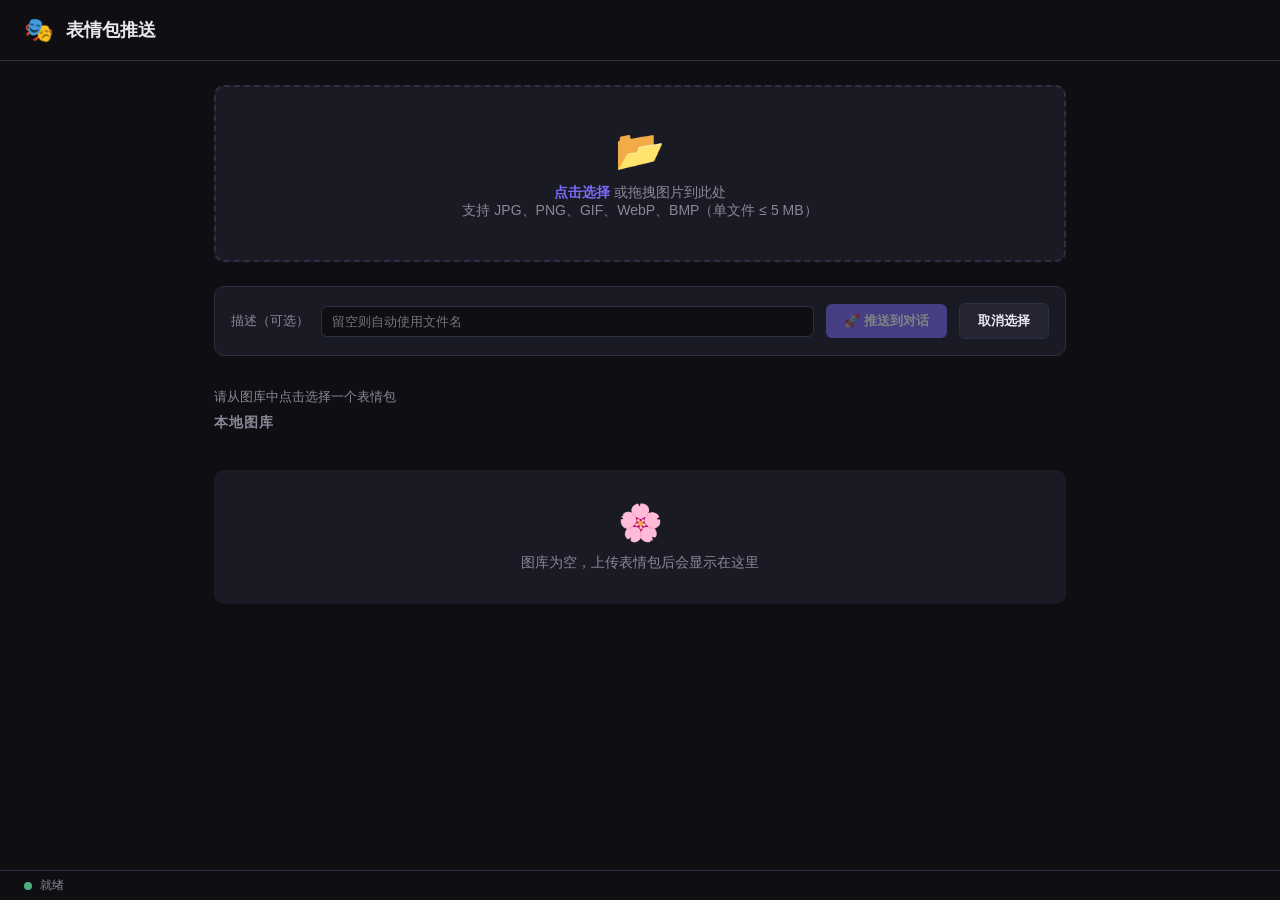
==== commit ab106bf5: "Merge pull request #1 from StarrySerendipity/copilot/add-emoji-pusher-plugin feat(plugin): add emoji" ====
--- a/plugin/plugins/emoji_pusher/static/index.html
+++ b/plugin/plugins/emoji_pusher/static/index.html
@@ -3,489 +3,518 @@
 <head>
   <meta charset="UTF-8" />
   <meta name="viewport" content="width=device-width, initial-scale=1.0" />
-  <title>N.E.K.O 表情包推送</title>
+  <title>表情包推送 — N.E.K.O</title>
   <style>
+    *, *::before, *::after { box-sizing: border-box; margin: 0; padding: 0; }
+
     :root {
-      --bg: #1a1a2e;
-      --surface: #16213e;
-      --surface2: #0f3460;
-      --accent: #e94560;
-      --accent2: #a855f7;
-      --text: #e2e8f0;
-      --text-dim: #94a3b8;
-      --border: #334155;
-      --success: #10b981;
-      --error: #ef4444;
-      --radius: 12px;
-    }
-    * { box-sizing: border-box; margin: 0; padding: 0; }
+      --bg: #0f0f13;
+      --surface: #1a1a24;
+      --surface2: #242433;
+      --border: #2e2e44;
+      --accent: #7c6af7;
+      --accent-hover: #9a8bff;
+      --text: #e8e8f0;
+      --text-muted: #888899;
+      --success: #4caf7d;
+      --error: #e05353;
+      --radius: 10px;
+    }
+
     body {
+      font-family: -apple-system, BlinkMacSystemFont, "Segoe UI", Roboto, sans-serif;
       background: var(--bg);
       color: var(--text);
-      font-family: 'Segoe UI', system-ui, sans-serif;
       min-height: 100vh;
-      padding: 20px;
-    }
+      display: flex;
+      flex-direction: column;
+    }
+
     header {
+      padding: 16px 24px;
+      border-bottom: 1px solid var(--border);
+      display: flex;
+      align-items: center;
+      gap: 12px;
+    }
+    header h1 { font-size: 18px; font-weight: 600; }
+    header span { font-size: 24px; }
+
+    main {
+      flex: 1;
+      padding: 24px;
+      max-width: 900px;
+      margin: 0 auto;
+      width: 100%;
+    }
+
+    /* Upload zone */
+    .upload-zone {
+      border: 2px dashed var(--border);
+      border-radius: var(--radius);
+      padding: 40px 24px;
       text-align: center;
-      padding: 20px 0 24px;
-    }
-    header h1 {
-      font-size: 1.8rem;
-      background: linear-gradient(135deg, var(--accent), var(--accent2));
-      -webkit-background-clip: text;
-      -webkit-text-fill-color: transparent;
-      background-clip: text;
-    }
-    header p { color: var(--text-dim); margin-top: 6px; font-size: 0.9rem; }
-
-    .container { max-width: 960px; margin: 0 auto; }
-
-    /* Upload zone */
-    .upload-section {
+      cursor: pointer;
+      transition: border-color .2s, background .2s;
+      background: var(--surface);
+      margin-bottom: 24px;
+    }
+    .upload-zone:hover, .upload-zone.drag-over {
+      border-color: var(--accent);
+      background: var(--surface2);
+    }
+    .upload-zone input[type="file"] { display: none; }
+    .upload-zone .icon { font-size: 40px; margin-bottom: 10px; }
+    .upload-zone p { color: var(--text-muted); font-size: 14px; }
+    .upload-zone strong { color: var(--accent); }
+
+    /* Gallery */
+    .section-title {
+      font-size: 14px;
+      font-weight: 600;
+      color: var(--text-muted);
+      text-transform: uppercase;
+      letter-spacing: .06em;
+      margin-bottom: 14px;
+    }
+
+    .gallery {
+      display: grid;
+      grid-template-columns: repeat(auto-fill, minmax(130px, 1fr));
+      gap: 12px;
+      margin-bottom: 24px;
+    }
+
+    .emoji-card {
+      background: var(--surface);
+      border: 1px solid var(--border);
+      border-radius: var(--radius);
+      overflow: hidden;
+      display: flex;
+      flex-direction: column;
+      cursor: pointer;
+      transition: border-color .15s, transform .1s;
+      position: relative;
+    }
+    .emoji-card:hover { border-color: var(--accent); transform: translateY(-2px); }
+    .emoji-card.selected { border-color: var(--accent); box-shadow: 0 0 0 2px var(--accent); }
+
+    .emoji-card img {
+      width: 100%;
+      aspect-ratio: 1;
+      object-fit: contain;
+      background: #111118;
+      padding: 8px;
+    }
+    .emoji-card-name {
+      font-size: 11px;
+      color: var(--text-muted);
+      padding: 6px 8px;
+      overflow: hidden;
+      text-overflow: ellipsis;
+      white-space: nowrap;
+    }
+    .emoji-card-del {
+      position: absolute;
+      top: 4px; right: 4px;
+      width: 20px; height: 20px;
+      border-radius: 50%;
+      background: rgba(0,0,0,.6);
+      border: none;
+      color: #fff;
+      font-size: 12px;
+      cursor: pointer;
+      display: none;
+      align-items: center;
+      justify-content: center;
+      line-height: 1;
+    }
+    .emoji-card:hover .emoji-card-del { display: flex; }
+    .emoji-card-del:hover { background: var(--error); }
+
+    .empty-state {
+      text-align: center;
+      color: var(--text-muted);
+      padding: 32px;
+      font-size: 14px;
       background: var(--surface);
       border-radius: var(--radius);
-      padding: 24px;
       margin-bottom: 24px;
-      border: 1px solid var(--border);
-    }
-    .upload-section h2 { font-size: 1.1rem; margin-bottom: 16px; color: var(--text-dim); }
-    .drop-zone {
-      border: 2px dashed var(--border);
-      border-radius: var(--radius);
-      padding: 32px;
-      text-align: center;
-      cursor: pointer;
-      transition: all 0.2s;
-      position: relative;
-    }
-    .drop-zone:hover, .drop-zone.drag-over {
-      border-color: var(--accent);
-      background: rgba(233, 69, 96, 0.05);
-    }
-    .drop-zone input[type="file"] {
-      position: absolute; inset: 0; opacity: 0; cursor: pointer; width: 100%; height: 100%;
-    }
-    .drop-zone .icon { font-size: 2.5rem; margin-bottom: 8px; }
-    .drop-zone p { color: var(--text-dim); }
-    .drop-zone p strong { color: var(--accent); }
-
-    .label-row {
-      display: flex; gap: 12px; margin-top: 16px; align-items: center;
-    }
-    .label-row input[type="text"] {
-      flex: 1;
-      background: var(--surface2);
-      border: 1px solid var(--border);
-      color: var(--text);
-      border-radius: 8px;
-      padding: 10px 14px;
-      font-size: 0.95rem;
-      outline: none;
-      transition: border-color 0.2s;
-    }
-    .label-row input[type="text"]:focus { border-color: var(--accent); }
-    button.btn {
-      padding: 10px 22px;
-      border: none;
-      border-radius: 8px;
-      font-size: 0.95rem;
-      cursor: pointer;
-      transition: all 0.2s;
-      font-weight: 600;
-    }
-    button.btn-primary {
-      background: linear-gradient(135deg, var(--accent), var(--accent2));
-      color: white;
-    }
-    button.btn-primary:hover { opacity: 0.85; transform: translateY(-1px); }
-    button.btn-primary:disabled { opacity: 0.5; cursor: not-allowed; transform: none; }
-    button.btn-push {
-      background: linear-gradient(135deg, #10b981, #0ea5e9);
-      color: white;
-      padding: 8px 16px;
-      font-size: 0.88rem;
-    }
-    button.btn-push:hover { opacity: 0.85; }
-    button.btn-danger {
-      background: transparent;
-      border: 1px solid var(--error);
-      color: var(--error);
-      padding: 6px 12px;
-      font-size: 0.82rem;
-    }
-    button.btn-danger:hover { background: rgba(239,68,68,0.1); }
-
-    /* Preview before upload */
-    #preview-container {
-      display: none;
-      margin-top: 16px;
-      background: var(--surface2);
-      border-radius: var(--radius);
+    }
+    .empty-state .empty-icon { font-size: 36px; display: block; margin-bottom: 10px; }
+
+    /* Action bar */
+    .action-bar {
+      display: flex;
+      gap: 12px;
+      align-items: center;
+      flex-wrap: wrap;
       padding: 16px;
-      align-items: center;
-      gap: 16px;
-    }
-    #preview-container img {
-      max-width: 120px;
-      max-height: 120px;
-      border-radius: 8px;
-      object-fit: contain;
-      background: rgba(255,255,255,0.05);
-    }
-    #preview-info { flex: 1; }
-    #preview-info .filename { font-weight: 600; margin-bottom: 4px; }
-    #preview-info .filesize { color: var(--text-dim); font-size: 0.85rem; }
-
-    /* Toast */
-    #toast {
-      position: fixed; bottom: 24px; right: 24px;
-      background: var(--surface2);
-      border: 1px solid var(--border);
-      border-radius: var(--radius);
-      padding: 12px 20px;
-      font-size: 0.9rem;
-      opacity: 0;
-      transform: translateY(10px);
-      transition: all 0.3s;
-      pointer-events: none;
-      max-width: 320px;
-      z-index: 1000;
-    }
-    #toast.show { opacity: 1; transform: translateY(0); }
-    #toast.success { border-color: var(--success); color: var(--success); }
-    #toast.error { border-color: var(--error); color: var(--error); }
-
-    /* Emoji grid */
-    .gallery-section {
       background: var(--surface);
       border-radius: var(--radius);
-      padding: 24px;
       border: 1px solid var(--border);
-    }
-    .gallery-header {
-      display: flex; justify-content: space-between; align-items: center; margin-bottom: 16px;
-    }
-    .gallery-header h2 { font-size: 1.1rem; color: var(--text-dim); }
-    .refresh-btn {
-      background: transparent;
+      margin-bottom: 24px;
+    }
+    .action-bar label { font-size: 13px; color: var(--text-muted); }
+    .action-bar input[type="text"] {
+      flex: 1;
+      min-width: 160px;
+      background: var(--bg);
       border: 1px solid var(--border);
-      color: var(--text-dim);
-      padding: 6px 14px;
+      border-radius: 6px;
+      color: var(--text);
+      padding: 7px 10px;
+      font-size: 13px;
+      outline: none;
+    }
+    .action-bar input[type="text"]:focus { border-color: var(--accent); }
+
+    button {
+      padding: 8px 18px;
+      border-radius: 6px;
+      border: none;
+      font-size: 13px;
+      font-weight: 600;
+      cursor: pointer;
+      transition: background .15s, opacity .15s;
+    }
+    button:disabled { opacity: .45; cursor: not-allowed; }
+
+    .btn-primary {
+      background: var(--accent);
+      color: #fff;
+    }
+    .btn-primary:hover:not(:disabled) { background: var(--accent-hover); }
+    .btn-secondary {
+      background: var(--surface2);
+      color: var(--text);
+      border: 1px solid var(--border);
+    }
+    .btn-secondary:hover:not(:disabled) { border-color: var(--accent); }
+
+    /* Toast */
+    #toast-container {
+      position: fixed;
+      bottom: 24px; right: 24px;
+      display: flex;
+      flex-direction: column;
+      gap: 8px;
+      z-index: 9999;
+    }
+    .toast {
+      padding: 10px 16px;
       border-radius: 8px;
-      cursor: pointer;
-      font-size: 0.85rem;
-      transition: all 0.2s;
-    }
-    .refresh-btn:hover { border-color: var(--accent2); color: var(--accent2); }
-
-    .emoji-grid {
-      display: grid;
-      grid-template-columns: repeat(auto-fill, minmax(160px, 1fr));
-      gap: 16px;
-    }
-    .emoji-card {
-      background: var(--surface2);
-      border-radius: var(--radius);
-      overflow: hidden;
-      border: 1px solid var(--border);
-      transition: transform 0.2s, border-color 0.2s;
-    }
-    .emoji-card:hover { transform: translateY(-2px); border-color: var(--accent2); }
-    .emoji-card .img-wrap {
-      height: 120px;
-      display: flex; align-items: center; justify-content: center;
-      background: rgba(255,255,255,0.03);
-      padding: 8px;
-    }
-    .emoji-card img {
-      max-width: 100%; max-height: 100%;
-      object-fit: contain;
-      border-radius: 4px;
-    }
-    .emoji-card .card-body { padding: 12px; }
-    .emoji-card .label {
-      font-weight: 600;
-      font-size: 0.9rem;
-      margin-bottom: 8px;
-      white-space: nowrap;
-      overflow: hidden;
-      text-overflow: ellipsis;
-    }
-    .card-actions { display: flex; gap: 8px; flex-wrap: wrap; }
-
-    .push-msg-input {
-      width: 100%;
-      background: var(--surface);
-      border: 1px solid var(--border);
-      color: var(--text);
-      border-radius: 6px;
-      padding: 6px 10px;
-      font-size: 0.82rem;
-      margin-bottom: 8px;
-      outline: none;
-    }
-    .push-msg-input:focus { border-color: var(--accent2); }
-    .push-msg-input::placeholder { color: var(--text-dim); }
-
-    .empty-state {
-      text-align: center;
-      padding: 48px 24px;
-      color: var(--text-dim);
-    }
-    .empty-state .icon { font-size: 3rem; margin-bottom: 12px; }
-
-    .spinner {
-      display: inline-block;
-      width: 16px; height: 16px;
-      border: 2px solid rgba(255,255,255,0.3);
-      border-top-color: white;
+      font-size: 13px;
+      color: #fff;
+      opacity: 0;
+      transform: translateY(8px);
+      animation: toast-in .2s forwards, toast-out .3s 2.7s forwards;
+      min-width: 200px;
+      max-width: 320px;
+    }
+    .toast.success { background: var(--success); }
+    .toast.error { background: var(--error); }
+    .toast.info { background: var(--accent); }
+    @keyframes toast-in  { to { opacity: 1; transform: none; } }
+    @keyframes toast-out { to { opacity: 0; transform: translateY(8px); } }
+
+    /* Status bar */
+    #status-bar {
+      padding: 6px 24px;
+      font-size: 12px;
+      color: var(--text-muted);
+      border-top: 1px solid var(--border);
+      display: flex;
+      align-items: center;
+      gap: 8px;
+    }
+    #status-dot {
+      width: 8px; height: 8px;
       border-radius: 50%;
-      animation: spin 0.6s linear infinite;
-      vertical-align: middle;
-      margin-right: 6px;
-    }
-    @keyframes spin { to { transform: rotate(360deg); } }
+      background: var(--text-muted);
+      transition: background .3s;
+    }
+    #status-dot.ok { background: var(--success); }
+    #status-dot.busy { background: #f0a040; animation: pulse 1s infinite; }
+    @keyframes pulse { 0%,100%{opacity:1} 50%{opacity:.4} }
+
+    .selected-hint {
+      font-size: 13px;
+      color: var(--text-muted);
+      padding: 8px 0;
+    }
+    .selected-hint strong { color: var(--accent); }
   </style>
 </head>
 <body>
-  <div class="container">
-    <header>
-      <h1>🎭 N.E.K.O 表情包推送</h1>
-      <p>上传表情包，一键推送到 NEKO 主对话框</p>
-    </header>
-
-    <!-- Upload Section -->
-    <div class="upload-section">
-      <h2>📤 上传新表情包</h2>
-      <div class="drop-zone" id="drop-zone">
-        <input type="file" id="file-input" accept="image/*" />
-        <div class="icon">🖼️</div>
-        <p>拖拽图片到此处，或 <strong>点击选择文件</strong></p>
-        <p style="margin-top:6px; font-size:0.82rem;">支持 PNG · JPEG · GIF · WebP · BMP · SVG（最大 5 MB）</p>
-      </div>
-      <div id="preview-container">
-        <img id="preview-img" src="" alt="预览" />
-        <div id="preview-info">
-          <div class="filename" id="preview-filename"></div>
-          <div class="filesize" id="preview-filesize"></div>
-        </div>
-      </div>
-      <div class="label-row">
-        <input type="text" id="label-input" placeholder="表情包标签（可选，默认使用文件名）" />
-        <button class="btn btn-primary" id="upload-btn" disabled>上传</button>
-      </div>
+  <header>
+    <span>🎭</span>
+    <h1>表情包推送</h1>
+  </header>
+
+  <main>
+    <!-- Upload Zone -->
+    <div class="upload-zone" id="drop-zone">
+      <input type="file" id="file-input" accept=".jpg,.jpeg,.png,.gif,.webp,.bmp" multiple />
+      <div class="icon">📂</div>
+      <p><strong>点击选择</strong> 或拖拽图片到此处</p>
+      <p>支持 JPG、PNG、GIF、WebP、BMP（单文件 ≤ 5 MB）</p>
     </div>
 
-    <!-- Gallery Section -->
-    <div class="gallery-section">
-      <div class="gallery-header">
-        <h2>🎨 已上传的表情包</h2>
-        <button class="refresh-btn" id="refresh-btn">刷新列表</button>
-      </div>
-      <div class="emoji-grid" id="emoji-grid">
-        <div class="empty-state">
-          <div class="icon">😶</div>
-          <div>加载中...</div>
-        </div>
-      </div>
+    <!-- Action bar -->
+    <div class="action-bar">
+      <label for="desc-input">描述（可选）</label>
+      <input type="text" id="desc-input" placeholder="留空则自动使用文件名" maxlength="120" />
+      <button class="btn-primary" id="btn-push" disabled>🚀 推送到对话</button>
+      <button class="btn-secondary" id="btn-clear-sel">取消选择</button>
     </div>
-  </div>
-
-  <div id="toast"></div>
+
+    <div class="selected-hint" id="sel-hint">请从图库中点击选择一个表情包</div>
+
+    <!-- Gallery -->
+    <div class="section-title">本地图库</div>
+    <div id="gallery" class="gallery"></div>
+  </main>
+
+  <footer id="status-bar">
+    <div id="status-dot"></div>
+    <span id="status-text">就绪</span>
+  </footer>
+
+  <div id="toast-container"></div>
 
   <script>
-    const PLUGIN_SERVER_PORT = 48916;
-    const PLUGIN_ID = 'emoji_pusher';
-    const API_BASE = `http://localhost:${PLUGIN_SERVER_PORT}`;
-
-    // ── Helpers ──────────────────────────────────────────────────────────
-
-    function showToast(msg, type = 'success') {
-      const t = document.getElementById('toast');
-      t.textContent = msg;
-      t.className = `show ${type}`;
-      clearTimeout(t._timer);
-      t._timer = setTimeout(() => { t.className = ''; }, 3200);
-    }
-
-    function formatSize(bytes) {
-      if (bytes < 1024) return `${bytes} B`;
-      if (bytes < 1024 * 1024) return `${(bytes / 1024).toFixed(1)} KB`;
-      return `${(bytes / 1024 / 1024).toFixed(2)} MB`;
-    }
-
-    function callEntry(entryId, args = {}) {
-      return fetch(`${API_BASE}/runs`, {
-        method: 'POST',
-        headers: { 'Content-Type': 'application/json' },
-        body: JSON.stringify({ plugin_id: PLUGIN_ID, entry_id: entryId, args }),
-      }).then(r => r.json());
-    }
-
-    // ── File selection & preview ──────────────────────────────────────────
-
-    let selectedFile = null;
-
-    function handleFile(file) {
-      if (!file) return;
-      selectedFile = file;
-
-      const reader = new FileReader();
-      reader.onload = e => {
-        document.getElementById('preview-img').src = e.target.result;
-      };
-      reader.readAsDataURL(file);
-
-      document.getElementById('preview-filename').textContent = file.name;
-      document.getElementById('preview-filesize').textContent = formatSize(file.size);
-      document.getElementById('preview-container').style.display = 'flex';
-      document.getElementById('upload-btn').disabled = false;
-    }
-
-    document.getElementById('file-input').addEventListener('change', e => {
-      handleFile(e.target.files[0]);
-    });
-
-    const dropZone = document.getElementById('drop-zone');
-    dropZone.addEventListener('dragover', e => { e.preventDefault(); dropZone.classList.add('drag-over'); });
-    dropZone.addEventListener('dragleave', () => dropZone.classList.remove('drag-over'));
-    dropZone.addEventListener('drop', e => {
-      e.preventDefault();
-      dropZone.classList.remove('drag-over');
-      const file = e.dataTransfer.files[0];
-      if (file) handleFile(file);
-    });
-
-    // ── Upload ────────────────────────────────────────────────────────────
-
-    document.getElementById('upload-btn').addEventListener('click', async () => {
-      if (!selectedFile) return;
-      const btn = document.getElementById('upload-btn');
-      btn.disabled = true;
-      btn.innerHTML = '<span class="spinner"></span>上传中...';
-
+    "use strict";
+
+    // ────────── Config ──────────
+    // Derive plugin server origin from current page origin
+    // The static UI is served by the plugin server itself, so same origin applies.
+    const API_BASE = "";          // same origin as the page
+    const PLUGIN_ID = "emoji_pusher";
+    const ENTRY_PUSH = "push_emoji";
+    const LS_KEY = "neko_emoji_gallery_v1";
+    const MAX_SIZE = 5 * 1024 * 1024;
+
+    // ────────── State ──────────
+    let gallery = [];   // [{id, filename, dataUrl, size}]
+    let selectedId = null;
+
+    // ────────── Helpers ──────────
+    function toast(msg, type = "info") {
+      const el = document.createElement("div");
+      el.className = `toast ${type}`;
+      el.textContent = msg;
+      document.getElementById("toast-container").appendChild(el);
+      setTimeout(() => el.remove(), 3200);
+    }
+
+    function setStatus(text, state = "ok") {
+      document.getElementById("status-text").textContent = text;
+      const dot = document.getElementById("status-dot");
+      dot.className = state === "busy" ? "busy" : (state === "ok" ? "ok" : "");
+    }
+
+    function loadGallery() {
       try {
-        const arrayBuf = await selectedFile.arrayBuffer();
-        const uint8 = new Uint8Array(arrayBuf);
-        let binary = '';
-        for (let i = 0; i < uint8.byteLength; i++) binary += String.fromCharCode(uint8[i]);
-        const b64 = btoa(binary);
-
-        const label = document.getElementById('label-input').value.trim();
-        const result = await callEntry('upload_emoji', {
-          filename: selectedFile.name,
-          data: b64,
-          label,
+        const raw = localStorage.getItem(LS_KEY);
+        gallery = raw ? JSON.parse(raw) : [];
+      } catch { gallery = []; }
+      renderGallery();
+    }
+
+    function saveGallery() {
+      try { localStorage.setItem(LS_KEY, JSON.stringify(gallery)); } catch {}
+    }
+
+    function genId() {
+      return Math.random().toString(36).slice(2, 10) + Date.now().toString(36);
+    }
+
+    // ────────── Gallery render ──────────
+    function renderGallery() {
+      const container = document.getElementById("gallery");
+      container.innerHTML = "";
+
+      if (gallery.length === 0) {
+        const es = document.createElement("div");
+        es.className = "empty-state";
+        es.innerHTML = `<span class="empty-icon">🌸</span>图库为空，上传表情包后会显示在这里`;
+        container.parentNode.insertBefore(es, container.nextSibling);
+        return;
+      }
+
+      // remove any old empty-state
+      const old = document.querySelector(".empty-state");
+      if (old) old.remove();
+
+      gallery.forEach(item => {
+        const card = document.createElement("div");
+        card.className = "emoji-card" + (item.id === selectedId ? " selected" : "");
+        card.dataset.id = item.id;
+
+        const img = document.createElement("img");
+        img.src = item.dataUrl;
+        img.alt = item.filename;
+        img.loading = "lazy";
+
+        const nameEl = document.createElement("div");
+        nameEl.className = "emoji-card-name";
+        nameEl.textContent = item.filename;
+        nameEl.title = item.filename;
+
+        const delBtn = document.createElement("button");
+        delBtn.className = "emoji-card-del";
+        delBtn.textContent = "×";
+        delBtn.title = "从图库删除";
+        delBtn.addEventListener("click", e => {
+          e.stopPropagation();
+          deleteItem(item.id);
         });
 
-        if (result.status === 'ok' || result.result) {
-          showToast('✅ 表情包上传成功！', 'success');
-          selectedFile = null;
-          document.getElementById('preview-container').style.display = 'none';
-          document.getElementById('label-input').value = '';
-          document.getElementById('file-input').value = '';
-          btn.disabled = true;
-          btn.textContent = '上传';
-          await loadEmojis();
-        } else {
-          const errMsg = result.error || result.detail || '上传失败';
-          showToast(`❌ ${errMsg}`, 'error');
-          btn.disabled = false;
-          btn.textContent = '上传';
-        }
-      } catch (err) {
-        showToast(`❌ 网络错误: ${err.message}`, 'error');
-        btn.disabled = false;
-        btn.textContent = '上传';
+        card.appendChild(img);
+        card.appendChild(nameEl);
+        card.appendChild(delBtn);
+        card.addEventListener("click", () => selectItem(item.id));
+        container.appendChild(card);
+      });
+    }
+
+    function selectItem(id) {
+      selectedId = id;
+      renderGallery();
+      const item = gallery.find(g => g.id === id);
+      const hint = document.getElementById("sel-hint");
+      if (item) {
+        hint.innerHTML = `已选择: <strong>${escapeHtml(item.filename)}</strong>（${formatSize(item.size)}）`;
       }
-    });
-
-    // ── Gallery ───────────────────────────────────────────────────────────
-
-    async function loadEmojis() {
-      const grid = document.getElementById('emoji-grid');
-      grid.innerHTML = '<div class="empty-state"><div class="icon">⏳</div><div>加载中...</div></div>';
-
-      try {
-        const result = await callEntry('list_emojis', {});
-        const emojis = result?.result?.emojis || result?.emojis || [];
-
-        if (emojis.length === 0) {
-          grid.innerHTML = '<div class="empty-state"><div class="icon">😶</div><div>还没有表情包，快去上传一个吧！</div></div>';
+      document.getElementById("btn-push").disabled = false;
+    }
+
+    function deleteItem(id) {
+      gallery = gallery.filter(g => g.id !== id);
+      if (selectedId === id) {
+        selectedId = null;
+        document.getElementById("btn-push").disabled = true;
+        document.getElementById("sel-hint").textContent = "请从图库中点击选择一个表情包";
+      }
+      saveGallery();
+      renderGallery();
+    }
+
+    // ────────── File handling ──────────
+    function addFiles(files) {
+      let added = 0;
+      Array.from(files).forEach(file => {
+        if (file.size > MAX_SIZE) {
+          toast(`${file.name} 超过 5 MB 限制，已跳过`, "error");
           return;
         }
-
-        grid.innerHTML = '';
-        emojis.forEach(em => {
-          const card = document.createElement('div');
-          card.className = 'emoji-card';
-          const imgUrl = em.url;
-          card.innerHTML = `
-            <div class="img-wrap">
-              <img src="${imgUrl}" alt="${em.label}" loading="lazy" onerror="this.src='data:image/svg+xml,<svg xmlns=%22http://www.w3.org/2000/svg%22 viewBox=%220 0 24 24%22><text y=%2218%22 font-size=%2218%22>🖼️</text></svg>'" />
-            </div>
-            <div class="card-body">
-              <div class="label" title="${em.label}">${em.label}</div>
-              <input class="push-msg-input" type="text" placeholder="附带文字（可选）" id="msg-${em.id}" />
-              <div class="card-actions">
-                <button class="btn btn-push" onclick="pushEmoji('${em.id}')">🚀 推送</button>
-                <button class="btn btn-danger" onclick="deleteEmoji('${em.id}', this)">删除</button>
-              </div>
-            </div>
-          `;
-          grid.appendChild(card);
+        const allowed = [".jpg",".jpeg",".png",".gif",".webp",".bmp"];
+        const ext = file.name.slice(file.name.lastIndexOf(".")).toLowerCase();
+        if (!allowed.includes(ext)) {
+          toast(`不支持的格式: ${ext}，已跳过`, "error");
+          return;
+        }
+
+        const reader = new FileReader();
+        reader.onload = e => {
+          gallery.push({ id: genId(), filename: file.name, dataUrl: e.target.result, size: file.size });
+          saveGallery();
+          renderGallery();
+        };
+        reader.readAsDataURL(file);
+        added++;
+      });
+      if (added > 0) toast(`已添加 ${added} 张表情包`, "success");
+    }
+
+    // ────────── Push ──────────
+    async function pushSelected() {
+      const item = gallery.find(g => g.id === selectedId);
+      if (!item) { toast("请先选择一个表情包", "error"); return; }
+
+      const descInput = document.getElementById("desc-input");
+      const description = descInput.value.trim();
+
+      setStatus("推送中…", "busy");
+      document.getElementById("btn-push").disabled = true;
+
+      // Strip data URI prefix before sending
+      let b64 = item.dataUrl;
+      if (b64.includes(",")) b64 = b64.split(",")[1];
+
+      try {
+        const resp = await fetch(`${API_BASE}/runs`, {
+          method: "POST",
+          headers: { "Content-Type": "application/json" },
+          body: JSON.stringify({
+            plugin_id: PLUGIN_ID,
+            entry_id: ENTRY_PUSH,
+            args: {
+              image_base64: b64,
+              filename: item.filename,
+              description: description,
+            },
+          }),
         });
+
+        const data = await resp.json().catch(() => ({}));
+
+        if (!resp.ok) {
+          const msg = data?.detail || data?.message || `HTTP ${resp.status}`;
+          throw new Error(msg);
+        }
+
+        toast(`✅ 表情包已推送到对话！`, "success");
+        setStatus("推送成功", "ok");
       } catch (err) {
-        grid.innerHTML = `<div class="empty-state"><div class="icon">⚠️</div><div>加载失败: ${err.message}</div></div>`;
+        toast(`推送失败: ${err.message}`, "error");
+        setStatus("推送失败", "");
+      } finally {
+        document.getElementById("btn-push").disabled = (selectedId === null);
       }
     }
 
-    async function pushEmoji(emojiId) {
-      const msgInput = document.getElementById(`msg-${emojiId}`);
-      const message = msgInput ? msgInput.value.trim() : '';
-
-      try {
-        const result = await callEntry('push_emoji', { emoji_id: emojiId, message });
-        if (result.status === 'ok' || result.result) {
-          showToast('🚀 表情包已推送到 NEKO！', 'success');
-          if (msgInput) msgInput.value = '';
-        } else {
-          const errMsg = result.error || result.detail || '推送失败';
-          showToast(`❌ ${errMsg}`, 'error');
-        }
-      } catch (err) {
-        showToast(`❌ 网络错误: ${err.message}`, 'error');
-      }
-    }
-
-    async function deleteEmoji(emojiId, btn) {
-      if (!confirm('确定要删除这个表情包吗？')) return;
-      btn.disabled = true;
-      btn.textContent = '删除中...';
-
-      try {
-        const result = await callEntry('delete_emoji', { emoji_id: emojiId });
-        if (result.status === 'ok' || result.result) {
-          showToast('🗑️ 表情包已删除', 'success');
-          await loadEmojis();
-        } else {
-          const errMsg = result.error || result.detail || '删除失败';
-          showToast(`❌ ${errMsg}`, 'error');
-          btn.disabled = false;
-          btn.textContent = '删除';
-        }
-      } catch (err) {
-        showToast(`❌ 网络错误: ${err.message}`, 'error');
-        btn.disabled = false;
-        btn.textContent = '删除';
-      }
-    }
-
-    document.getElementById('refresh-btn').addEventListener('click', loadEmojis);
-
-    // Initial load
-    loadEmojis();
+    // ────────── Utilities ──────────
+    function formatSize(bytes) {
+      if (bytes < 1024) return bytes + " B";
+      if (bytes < 1024 * 1024) return (bytes / 1024).toFixed(1) + " KB";
+      return (bytes / (1024 * 1024)).toFixed(1) + " MB";
+    }
+
+    function escapeHtml(s) {
+      return s.replace(/&/g,"&amp;").replace(/</g,"&lt;").replace(/>/g,"&gt;");
+    }
+
+    // ────────── Event listeners ──────────
+    const dropZone = document.getElementById("drop-zone");
+    const fileInput = document.getElementById("file-input");
+
+    dropZone.addEventListener("click", () => fileInput.click());
+    fileInput.addEventListener("change", e => addFiles(e.target.files));
+
+    dropZone.addEventListener("dragover", e => {
+      e.preventDefault();
+      dropZone.classList.add("drag-over");
+    });
+    dropZone.addEventListener("dragleave", () => dropZone.classList.remove("drag-over"));
+    dropZone.addEventListener("drop", e => {
+      e.preventDefault();
+      dropZone.classList.remove("drag-over");
+      addFiles(e.dataTransfer.files);
+    });
+
+    document.getElementById("btn-push").addEventListener("click", pushSelected);
+    document.getElementById("btn-clear-sel").addEventListener("click", () => {
+      selectedId = null;
+      document.getElementById("btn-push").disabled = true;
+      document.getElementById("sel-hint").textContent = "请从图库中点击选择一个表情包";
+      renderGallery();
+    });
+
+    // ────────── Init ──────────
+    loadGallery();
+    setStatus("就绪", "ok");
   </script>
 </body>
 </html>
